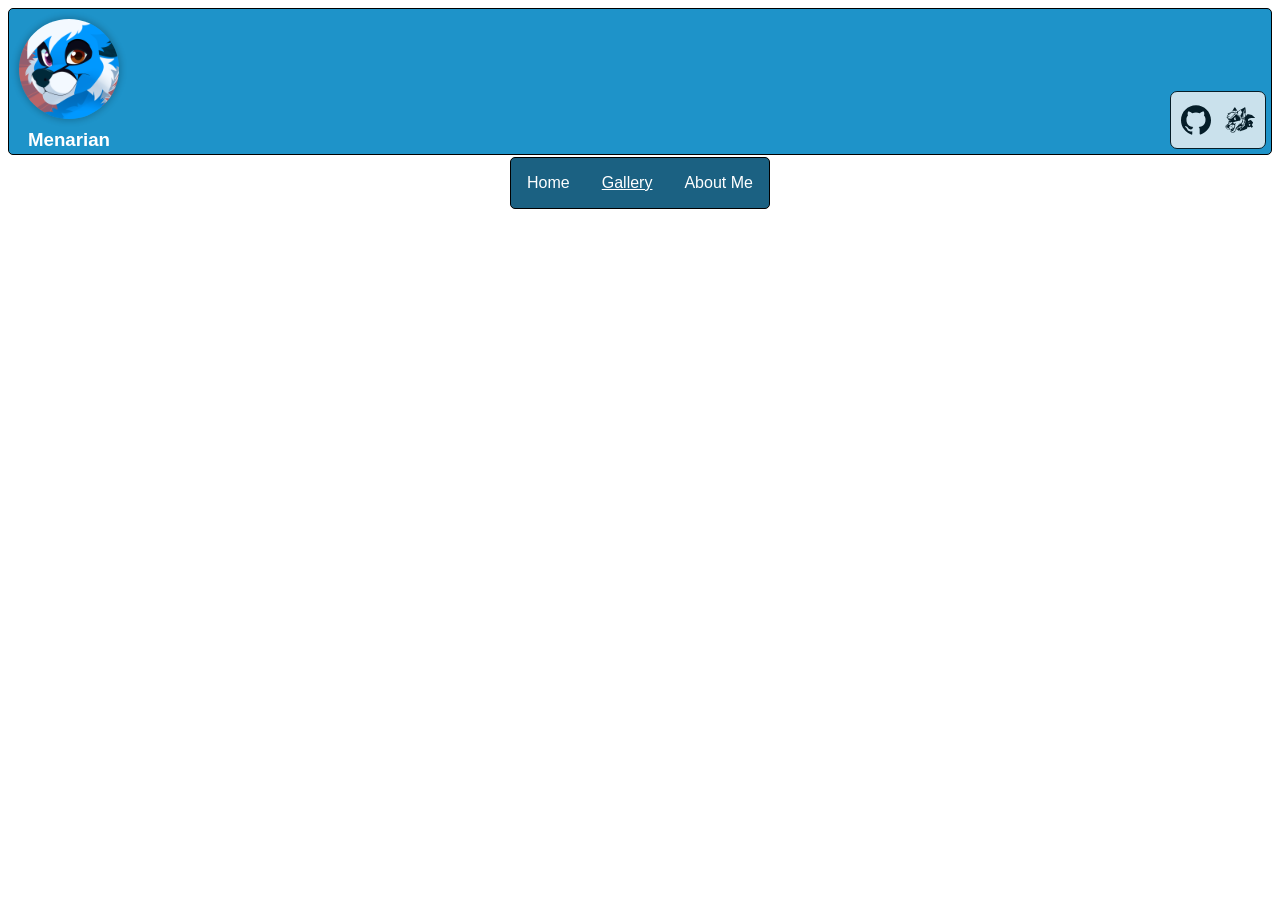
==== gallery.html @ ef678153 "added banner, some nice animations and a gallery page" ====
<!DOCTYPE html>
<html lang="en">
<head>
    <link href="./CSS/style.css" rel="stylesheet">
    <link href="./resources/images/header-icon.png" rel="icon"> <!-- insert favicon here -->
    <title>Menarian's Portfolio</title>
</head>

<body class="gallery-page">
    <header>
        <div class="title">
            <img src="./resources/images/header-icon.png" alt="My Fursona :3"/>
            <h3>Menarian</h3>
        </div>
        
        <div class="socials">
            <a href="https://github.com/menarian"><img id="github" src="./resources/images/github.svg" alt="GitHub Account" title="My GitHub Account"/></a>
            <a href="https://www.furaffinity.net/user/peiath/"><img id="furaffinity" src="./resources/images/furaffinity.svg" alt="FurAffinity Account" title="My FurAffinity Account"/></a>
        </div>    
    </header>
    <nav>
        <ul>
            <li><a id="home" href="./index.html">Home</a></li>
            <li><a id="gallery" href="./gallery.html">Gallery</a></li>
            <li><a href="">About Me</a></li>
        </ul>
    </nav>
    <main>

    </main>
</body>
</html>
---- CSS/style.css ----
html {
    font-family: Roboto, sans-serif;
    font-size: 16px;
    animation: fade-in 700ms ease-in-out both;
}

@keyframes fade-in {
    from {
        opacity: 0;
        transform: translate(5px, 10px);
    }
    to {
        opacity: 1;
        transform: translate(0, 0);
    }
}

/* Header */

header {
    display: flex;
    flex-flow: row nowrap;
    justify-content: space-between;
    background-color: #1e93c9;
    border: 1px solid black;
    border-radius: 5px;
    background-image: url("/Users/menarian/Coding/GitHub/Repos/portfolio/resources/images/header-banner.png");
    background-clip: border-box;
    background-size: cover;
    background-repeat: no-repeat;
    background-position-y: 35%;
}

header .title img {
    min-width: 50px;
    max-width: 100px;
    min-height: 50px;
    max-height: 100px;
    margin: 10px;
    border-radius: 50%;
    object-fit: cover;
    box-shadow: 0 0 6px 2px rgb(0 0 0 / 20%);
}

.title {
    display: flex;
    flex-direction: column;
    align-items: center;
}

.title h3 {
    margin: 0;
    margin-bottom: 3px;
    color: white;
}

.socials {
    display: inline-flex;   
    align-self: flex-end;
    align-items: center;
    padding: 3px 3px;
    border: 1px solid black;
    border-radius: 7px;
    background-color: whitesmoke;
    opacity: 80%;
    margin: 5px;
    height: 50px;
}

.socials a {
    display: flex;
    align-items: center;
    justify-content: center;
    width: 40px;
    height: 40px;
    padding: 2px;
    border-radius: 5px;
    transition: background-color 0.2s ease;
}

.socials a:hover {
    background-color: #e3e4e5;
}

.socials img {
    width: 30px;
    height: 30px;
    border-radius: 5px;
    object-fit: contain;
    transition: transform 0.25s ease;
}

.socials a:hover img {
    transform: scale(1.2);
}

/* Navbar */

nav {
    background-color: #1b6182;
    border: 1px solid black;
    border-radius: 5px;
    margin: 2px auto;
    max-width: fit-content;
}

nav ul {
    display: flex;
    list-style-type: none;
    text-align: center;
    width: fit-content;
    padding: 0;
    margin: 0;
}

nav a {
    display: inline-block;
    padding: 1em;
    text-decoration: none;
    color: white;
    transition: color 0.3s, transform 0.3s;
}

nav a:hover {
    color:#1e93c9;
    transform: scale(1.1);
}

.gallery-page #gallery {
    text-decoration: underline;
}

.home-page #home {
    text-decoration: underline;
}
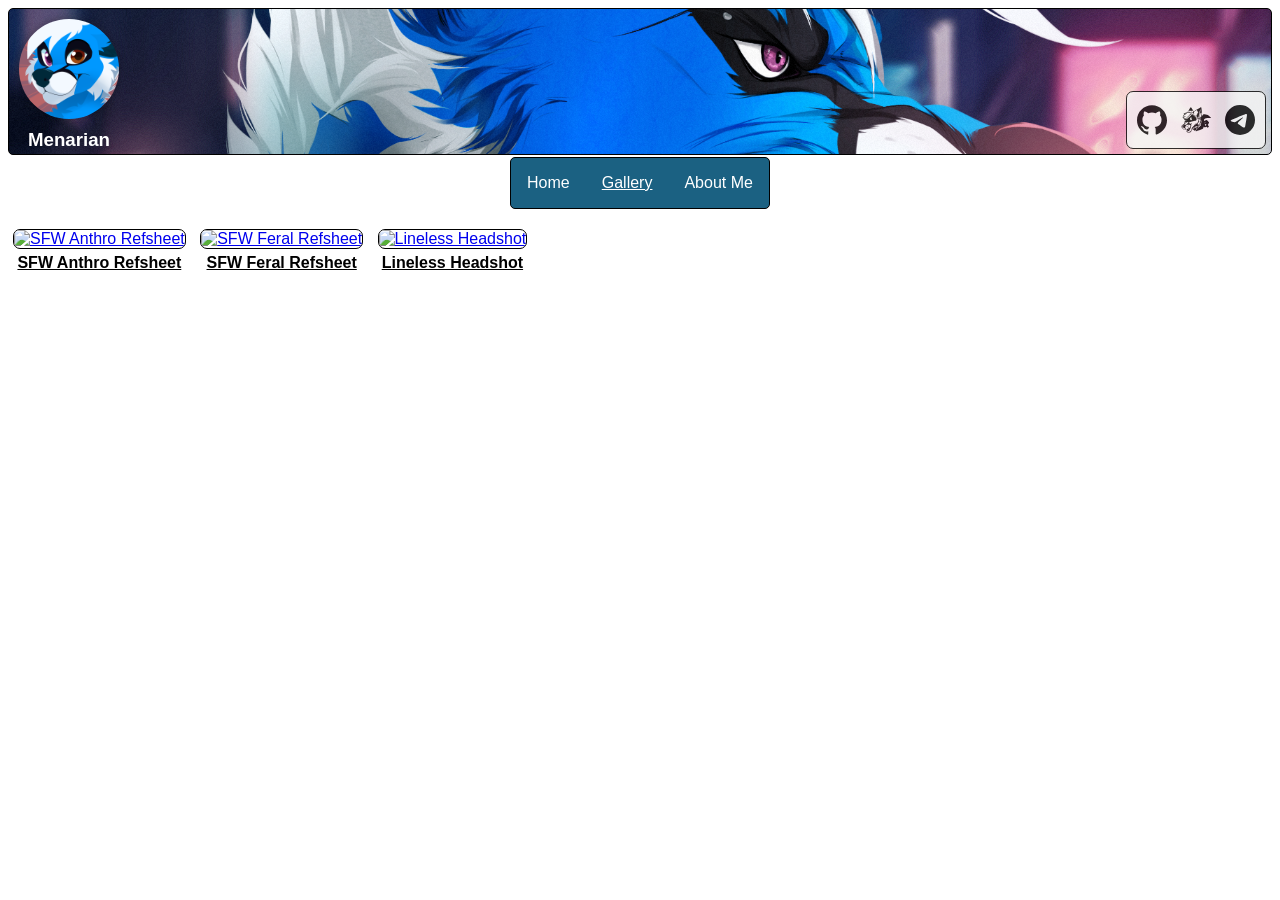
==== commit fdaace67: "added telegram link and started populating the gallery with links to the furaffinity posts" ====
--- a/gallery.html
+++ b/gallery.html
@@ -2,7 +2,7 @@
 <html lang="en">
 <head>
     <link href="./CSS/style.css" rel="stylesheet">
-    <link href="./resources/images/header-icon.png" rel="icon"> <!-- insert favicon here -->
+    <link href="./resources/images/header-icon.png" rel="icon">
     <title>Menarian's Portfolio</title>
 </head>
 
@@ -16,6 +16,7 @@
         <div class="socials">
             <a href="https://github.com/menarian"><img id="github" src="./resources/images/github.svg" alt="GitHub Account" title="My GitHub Account"/></a>
             <a href="https://www.furaffinity.net/user/peiath/"><img id="furaffinity" src="./resources/images/furaffinity.svg" alt="FurAffinity Account" title="My FurAffinity Account"/></a>
+            <a href="https://t.me/menarian"><img id="telegram" src="./resources/images/telegram.svg" alt="Telegram Account" title="My Telegram Account"/></a>
         </div>    
     </header>
     <nav>
@@ -26,7 +27,41 @@
         </ul>
     </nav>
     <main>
-
+        <div class="gallery-list">
+            <figure>
+                <a href="https://www.furaffinity.net/view/27034840/">
+                    <img src="https://d.furaffinity.net/art/peiath/1523999221/1523884179.peiath_ref_sheet_sfw.png"
+                    title="SFW Anthro Refsheet"/>
+                </a>
+                <figcaption>
+                    <a href="https://d.furaffinity.net/art/peiath/1523999221/1523884179.peiath_ref_sheet_sfw.png">
+                        SFW Anthro Refsheet
+                    </a>
+                </figcaption>
+            </figure>
+            <figure>
+                <a href="https://www.furaffinity.net/view/27281356/">
+                    <img src="https://d.furaffinity.net/art/peiath/1528829247/1525879163.peiath_img_0756.png"
+                    title="SFW Feral Refsheet"/>
+                </a>
+                <figcaption>
+                    <a href="https://d.furaffinity.net/art/peiath/1528829247/1525879163.peiath_img_0756.png">
+                        SFW Feral Refsheet
+                    </a>
+                </figcaption>
+            </figure>
+            <figure>
+                <a href="https://www.furaffinity.net/view/26861050/">
+                    <img src="https://t.furaffinity.net/26861050@200-1522497074.jpg"
+                    title="Lineless Headshot"/>
+                </a>
+                <figcaption>
+                    <a href="https://t.furaffinity.net/26861050@200-1522497074.jpg">
+                        Lineless Headshot
+                    </a>
+                </figcaption>
+            </figure>
+        </div>
     </main>
 </body>
 </html>
--- a/CSS/style.css
+++ b/CSS/style.css
@@ -2,6 +2,12 @@
     font-family: Roboto, sans-serif;
     font-size: 16px;
     animation: fade-in 700ms ease-in-out both;
+}
+
+:root {
+    --page-art: url("../resources/images/header-banner.png");
+    --page-art-size: 120%;
+    --page-art-position: right 35%;
 }
 
 @keyframes fade-in {
@@ -21,14 +27,14 @@
     display: flex;
     flex-flow: row nowrap;
     justify-content: space-between;
-    background-color: #1e93c9;
+    /*background-color: #1e93c9;*/
     border: 1px solid black;
     border-radius: 5px;
-    background-image: url("/Users/menarian/Coding/GitHub/Repos/portfolio/resources/images/header-banner.png");
     background-clip: border-box;
-    background-size: cover;
+    background-image: var(--page-art);
+    background-size: var(--page-art-size);
     background-repeat: no-repeat;
-    background-position-y: 35%;
+    background-position: var(--page-art-position);
 }
 
 header .title img {
@@ -132,4 +138,42 @@
 
 .home-page #home {
     text-decoration: underline;
+}
+
+/* Main */
+
+main {
+    display: flex;
+    flex: 1 1 auto;
+    flex-direction: row;
+    flex-wrap: wrap;
+    justify-content: space-between;
+    margin: 5px auto;
+}
+
+main img {
+    height: 185px;
+    margin: 5px;
+    border: 1px solid black;
+    border-radius: 7px;
+}
+
+.gallery-list {
+    display: block;
+}
+
+.gallery-list figure {
+    display: inline-block;
+    height: 185px;
+    margin: 10px auto;
+}
+
+.gallery-list figcaption a {
+    color: black;
+}
+
+figcaption {
+    text-align: center;
+    color: black;
+    font-weight: bold;
 }
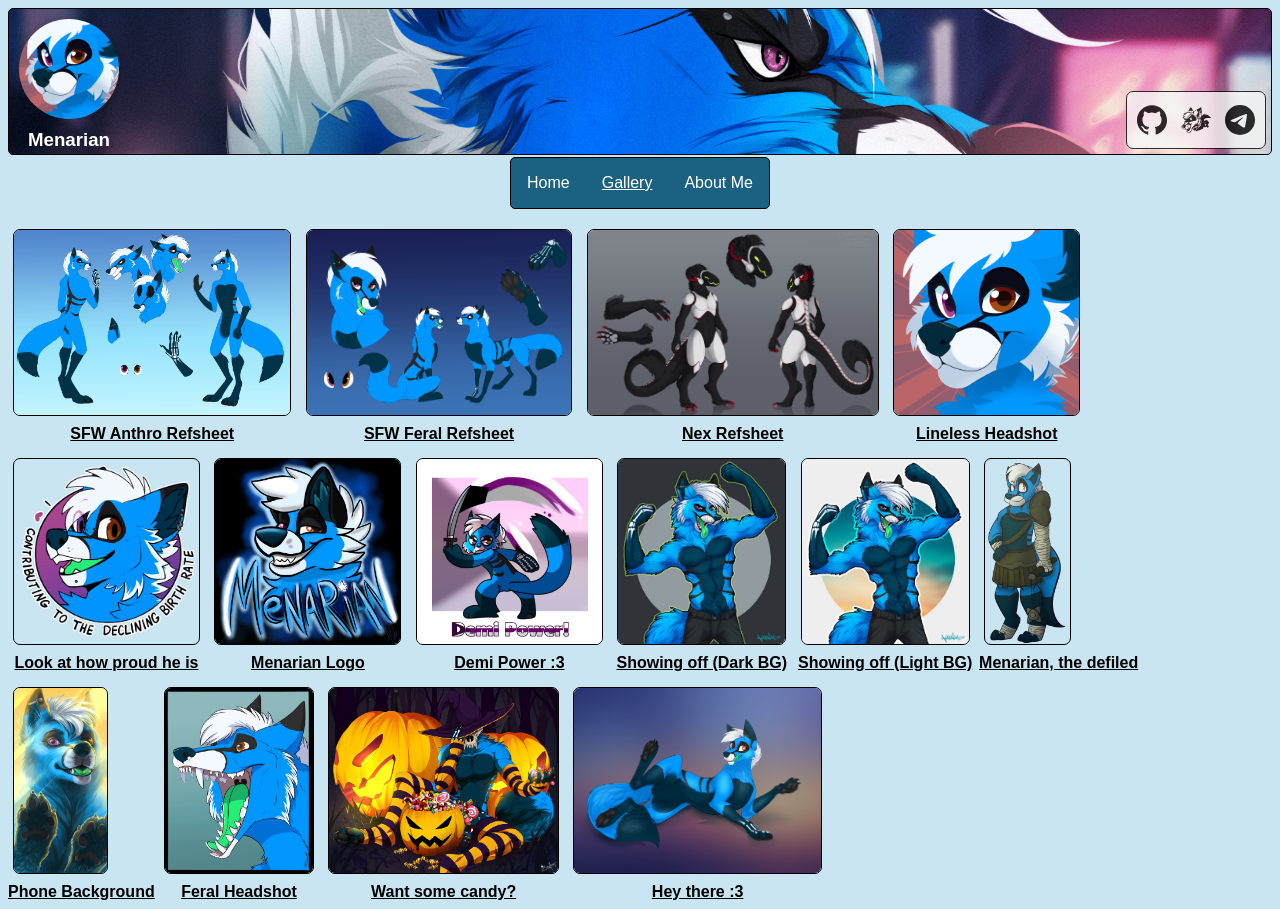
==== commit 17a08125: "added images to repo and filled gallery" ====
--- a/gallery.html
+++ b/gallery.html
@@ -30,34 +30,155 @@
         <div class="gallery-list">
             <figure>
                 <a href="https://www.furaffinity.net/view/27034840/">
-                    <img src="https://d.furaffinity.net/art/peiath/1523999221/1523884179.peiath_ref_sheet_sfw.png"
+                    <img src="./resources/images/Gallery/anthro_ref.png"
                     title="SFW Anthro Refsheet"/>
                 </a>
                 <figcaption>
-                    <a href="https://d.furaffinity.net/art/peiath/1523999221/1523884179.peiath_ref_sheet_sfw.png">
+                    <a href="https://www.furaffinity.net/view/27034840/">
                         SFW Anthro Refsheet
                     </a>
                 </figcaption>
             </figure>
             <figure>
                 <a href="https://www.furaffinity.net/view/27281356/">
-                    <img src="https://d.furaffinity.net/art/peiath/1528829247/1525879163.peiath_img_0756.png"
+                    <img src="./resources/images/Gallery/feral_ref.png"
                     title="SFW Feral Refsheet"/>
                 </a>
                 <figcaption>
-                    <a href="https://d.furaffinity.net/art/peiath/1528829247/1525879163.peiath_img_0756.png">
+                    <a href="https://www.furaffinity.net/view/27281356/">
                         SFW Feral Refsheet
                     </a>
                 </figcaption>
             </figure>
             <figure>
+                <a href="https://www.furaffinity.net/view/46248877/">
+                    <img src="./resources/images/Gallery/nex_ref.png"
+                    title="Nex Refsheet"/>
+                </a>
+                <figcaption>
+                    <a href="https://www.furaffinity.net/view/46248877/">
+                        Nex Refsheet
+                    </a>
+                </figcaption>
+            </figure>
+            <figure>
                 <a href="https://www.furaffinity.net/view/26861050/">
-                    <img src="https://t.furaffinity.net/26861050@200-1522497074.jpg"
+                    <img src="./resources/images/Gallery/lineless_headshot.png"
                     title="Lineless Headshot"/>
                 </a>
                 <figcaption>
-                    <a href="https://t.furaffinity.net/26861050@200-1522497074.jpg">
+                    <a href="https://www.furaffinity.net/view/26861050/">
                         Lineless Headshot
+                    </a>
+                </figcaption>
+            </figure>
+            <figure>
+                <a href="https://www.furaffinity.net/view/64167790/">
+                    <img src="./resources/images/Gallery/birth_rate.png"
+                    title="Declining Birth Rate"/>
+                </a>
+                <figcaption>
+                    <a href="https://www.furaffinity.net/view/64167790/">
+                        Look at how proud he is
+                    </a>
+                </figcaption>
+            </figure>
+            <figure>
+                <a href="https://www.furaffinity.net/view/60226280/">
+                    <img src="./resources/images/Gallery/logo.jpg"
+                    title="Menarian Logo"/>
+                </a>
+                <figcaption>
+                    <a href="https://www.furaffinity.net/view/60226280/">
+                        Menarian Logo
+                    </a>
+                </figcaption>
+            </figure>
+            <figure>
+                <a href="https://www.furaffinity.net/view/60226217/">
+                    <img src="./resources/images/Gallery/demi.png"
+                    title="Demi Power"/>
+                </a>
+                <figcaption>
+                    <a href="https://www.furaffinity.net/view/60226217/">
+                        Demi Power :3
+                    </a>
+                </figcaption>
+            </figure>
+            <figure>
+                <a href="https://www.furaffinity.net/view/32659353/">
+                    <img src="./resources/images/Gallery/showing_off_dark.jpg"
+                    title="Showing off (dark background)"/>
+                </a>
+                <figcaption>
+                    <a href="https://www.furaffinity.net/view/32659353/">
+                        Showing off (Dark BG)
+                    </a>
+                </figcaption>
+            </figure>
+            <figure>
+                <a href="https://www.furaffinity.net/view/32659342/">
+                    <img src="./resources/images/Gallery/showing_off_light.jpg"
+                    title="Showing off (light background)"/>
+                </a>
+                <figcaption>
+                    <a href="https://www.furaffinity.net/view/32659342/">
+                        Showing off (Light BG)
+                    </a>
+                </figcaption>
+            </figure>
+            <figure>
+                <a href="https://www.furaffinity.net/view/30624784/">
+                    <img src="./resources/images/Gallery/defiled.png"
+                    title="Menarian, the defiled"/>
+                </a>
+                <figcaption>
+                    <a href="https://www.furaffinity.net/view/30624784/">
+                        Menarian, the defiled
+                    </a>
+                </figcaption>
+            </figure>
+            <figure>
+                <a href="https://www.furaffinity.net/view/30034433/">
+                    <img src="./resources/images/Gallery/phone_bg.jpg"
+                    title="Phone background"/>
+                </a>
+                <figcaption>
+                    <a href="https://www.furaffinity.net/view/30034433/">
+                        Phone Background
+                    </a>
+                </figcaption>
+            </figure>
+            <figure>
+                <a href="https://www.furaffinity.net/view/29040018/">
+                    <img src="./resources/images/Gallery/feral_maw.jpg"
+                    title="Feral Headshot"/>
+                </a>
+                <figcaption>
+                    <a href="https://www.furaffinity.net/view/29040018/">
+                        Feral Headshot
+                    </a>
+                </figcaption>
+            </figure>
+            <figure>
+                <a href="https://www.furaffinity.net/view/29039911/">
+                    <img src="./resources/images/Gallery/halloween.png"
+                    title="Halloween Commission"/>
+                </a>
+                <figcaption>
+                    <a href="https://www.furaffinity.net/view/29039911/">
+                        Want some candy?
+                    </a>
+                </figcaption>
+            </figure>
+            <figure>
+                <a href="https://www.furaffinity.net/view/27049846/">
+                    <img src="./resources/images/Gallery/hey_there.png"
+                    title="Hey there"/>
+                </a>
+                <figcaption>
+                    <a href="https://www.furaffinity.net/view/27049846/">
+                        Hey there :3
                     </a>
                 </figcaption>
             </figure>
--- a/CSS/style.css
+++ b/CSS/style.css
@@ -2,6 +2,7 @@
     font-family: Roboto, sans-serif;
     font-size: 16px;
     animation: fade-in 700ms ease-in-out both;
+    background-color: rgb(123 192 224 / 40%);
 }
 
 :root {
